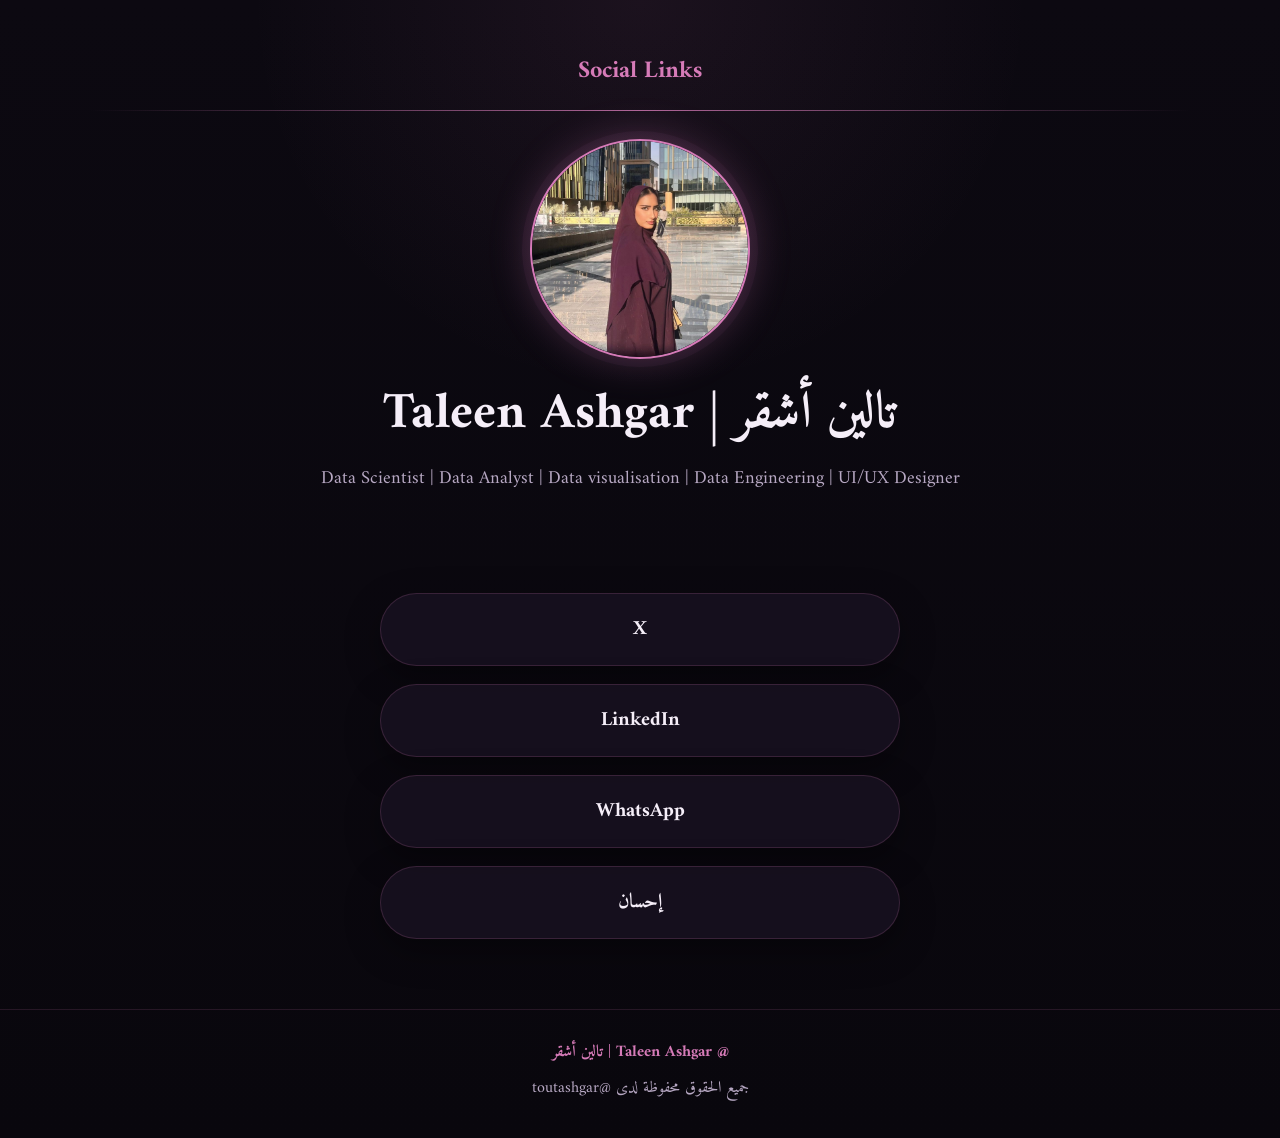
==== index.html @ 6d4be2a1 "Update index.html" ====
<!DOCTYPE html>
<html lang="ar" dir="rtl">
<head>
  <meta charset="UTF-8" />
  <meta name="viewport" content="width=device-width, initial-scale=1.0"/>

  <link href="https://fonts.googleapis.com/css2?family=Amiri:wght@400;700&display=swap" rel="stylesheet">
  <title>تالين أشقر</title>

  <style>
    :root {
      --bg: #0c0911;
      --bg-soft: #15101c;
      --text: #f5eef8;
      --muted: #b7a8c3;
      --line: rgba(214, 123, 184, 0.25);
      --card: #17111f;
      --card-hover: #201629;
      --accent: #b06ab3;
      --accent-soft: #d67bb8;
      --shadow: 0 12px 35px rgba(0, 0, 0, 0.35);
    }

    * {
      box-sizing: border-box;
    }

    body {
      margin: 0;
      font-family: 'Amiri', serif;
      background:
        radial-gradient(circle at top, rgba(214, 123, 184, 0.08), transparent 30%),
        linear-gradient(to bottom, #0c0911, #09070d);
      color: var(--text);
    }

    .page {
      min-height: 100vh;
      display: flex;
      flex-direction: column;
    }

    .hero {
      text-align: center;
      padding: 50px 20px 30px;
    }

    .top-name {
      font-size: 1.5rem;
      font-weight: 700;
      color: var(--accent-soft);
      margin-bottom: 18px;
    }

    .divider {
      width: min(1100px, calc(100% - 40px));
      height: 1px;
      margin: 0 auto;
      background: linear-gradient(to left, transparent, var(--accent-soft), transparent);
      opacity: 0.8;
    }

    .avatar-wrap {
      width: 220px;
      height: 220px;
      margin: 28px auto 22px;
      border-radius: 50%;
      border: 2px solid var(--accent-soft);
      background: var(--bg-soft);
      overflow: hidden;
      display: flex;
      align-items: center;
      justify-content: center;
      box-shadow:
        0 0 0 8px rgba(214, 123, 184, 0.05),
        0 0 40px rgba(214, 123, 184, 0.3);
    }

    .avatar-wrap img {
      width: 100%;
      height: 100%;
      object-fit: cover;
      object-position: 65% 25%;
      border-radius: 50%;
      display: block;
    }

    .identity h1 {
      margin: 0;
      font-size: clamp(2.2rem, 4vw, 4rem);
      font-weight: 700;
      line-height: 1.3;
    }

    .identity p {
      margin-top: 14px;
      font-size: 1.15rem;
      color: var(--muted);
      line-height: 1.9;
    }

    .links {
      width: min(520px, calc(100% - 32px));
      margin: 48px auto 70px;
      display: flex;
      flex-direction: column;
      gap: 18px;
    }

    .link-btn {
      display: block;
      width: 100%;
      padding: 18px;
      border-radius: 999px;
      text-align: center;
      text-decoration: none;
      font-size: 1.25rem;
      font-weight: 700;
      color: var(--text);
      background: rgba(23, 17, 31, 0.92);
      border: 1px solid rgba(214, 123, 184, 0.18);
      box-shadow: var(--shadow);
      transition: 0.25s;
    }

    .link-btn:hover {
      transform: translateY(-3px);
      background: var(--card-hover);
      border-color: var(--accent-soft);
      color: #ffd6ef;
    }

    footer {
      margin-top: auto;
      border-top: 1px solid rgba(214, 123, 184, 0.14);
      padding: 28px 20px 36px;
      text-align: center;
      color: var(--muted);
    }

    footer .handle {
      display: block;
      margin-bottom: 8px;
      color: var(--accent-soft);
      font-weight: 700;
    }

    @media (max-width: 768px) {
      .avatar-wrap {
        width: 170px;
        height: 170px;
      }

      .identity h1 {
        font-size: 2.2rem;
      }

      .link-btn {
        font-size: 1.1rem;
      }
    }

.avatar-wrap img {
  width: 100%;
  height: 100%;
  object-fit: cover;
  object-position: 65% 25%;
  border-radius: 50%;
  display: block;
}
  </style>
</head>
<body>
  <div class="page">
    <section class="hero">
      <div class="top-name">Social Links</div>
      <div class="divider"></div>

      <div class="avatar-wrap">
  <img src="ProfilePic.jpeg" alt="images">
</div>

      <div class="identity">
        <h1>تالين أشقر | Taleen Ashgar</h1>
        <p>Data Scientist | Data Analyst | Data visualisation | Data Engineering | UI/UX Designer</p>
      </div>
    </section>

    <section class="links">
      <a class="link-btn" href="https://x.com/toutashgar?s=21&t=pnM9zbc7ZalM3kAN1-fwbA" target="_blank">X</a>
      <a class="link-btn" href="https://www.linkedin.com/in/taleen-ashgar-186150323?utm_source=share_via&utm_content=profile&utm_medium=member_ios" target="_blank">LinkedIn</a>
      <a class="link-btn" href="https://whatsapp.com/dl/" target="_blank">WhatsApp</a>
      <a class="link-btn" href="https://ehsan.sa/donationcampaign/details/1905956">إحسان</a>
    </section>

    <footer>
      <span class="handle">@ Taleen Ashgar | تالين أشقر</span>
      جميع الحقوق محفوظة لدى @toutashgar
    </footer>
  </div>
</body>
</html>
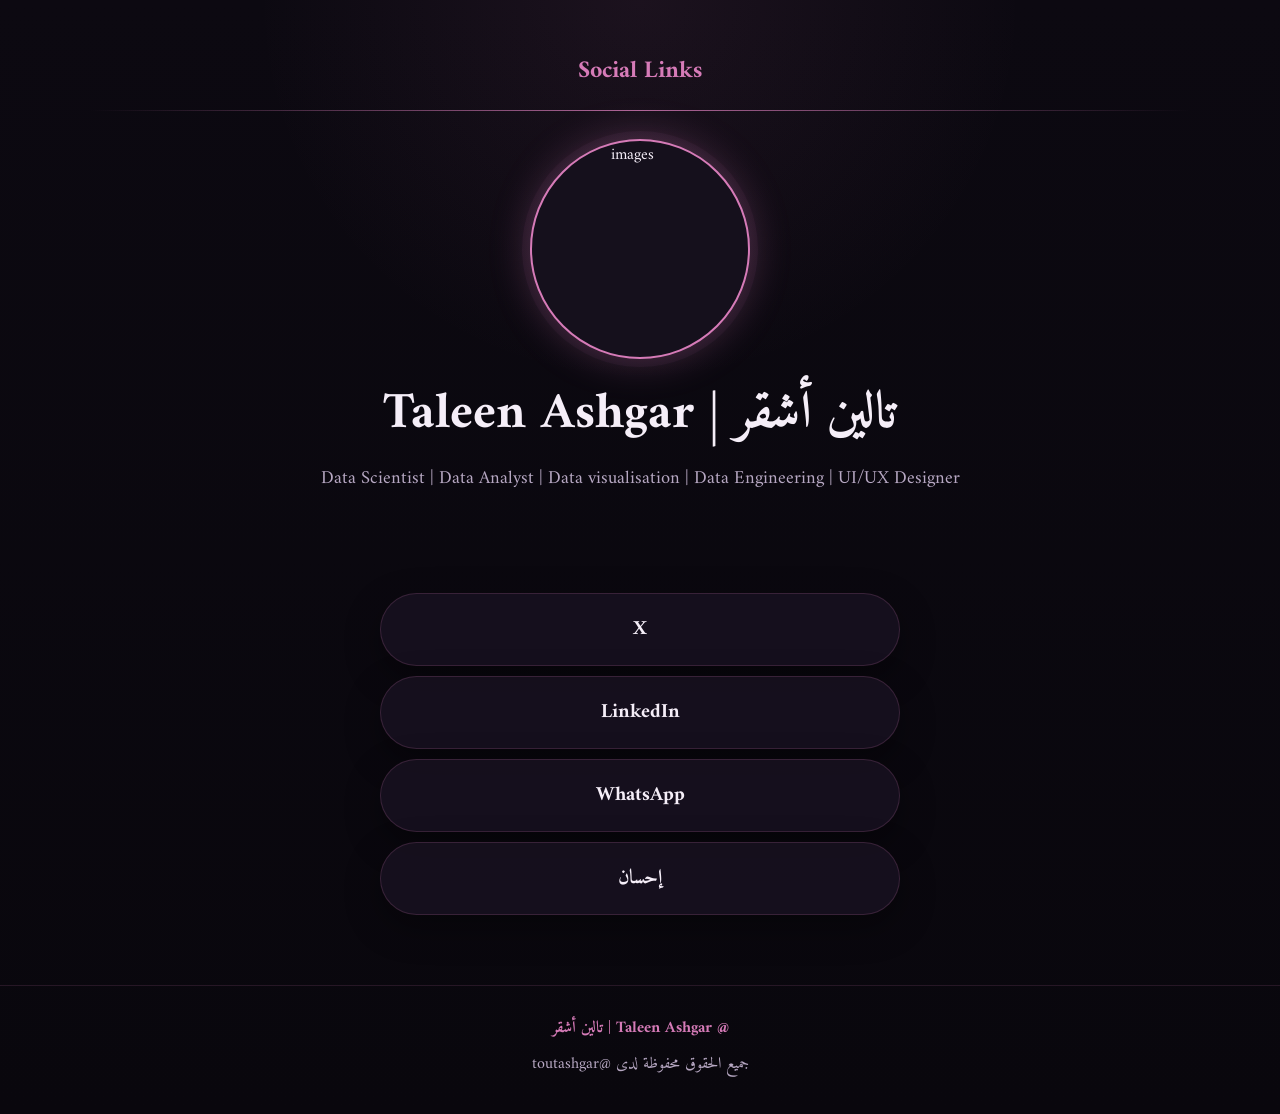
==== commit 1f284891: "Update index.html" ====
--- a/index.html
+++ b/index.html
@@ -104,7 +104,7 @@
       margin: 48px auto 70px;
       display: flex;
       flex-direction: column;
-      gap: 18px;
+      gap: 10px;/**/
     }
 
     .link-btn {
@@ -177,7 +177,7 @@
       <div class="divider"></div>
 
       <div class="avatar-wrap">
-  <img src="ProfilePic.jpeg" alt="images">
+  <img src="./images/ProfilePic.jpeg" alt="images">
 </div>
 
       <div class="identity">
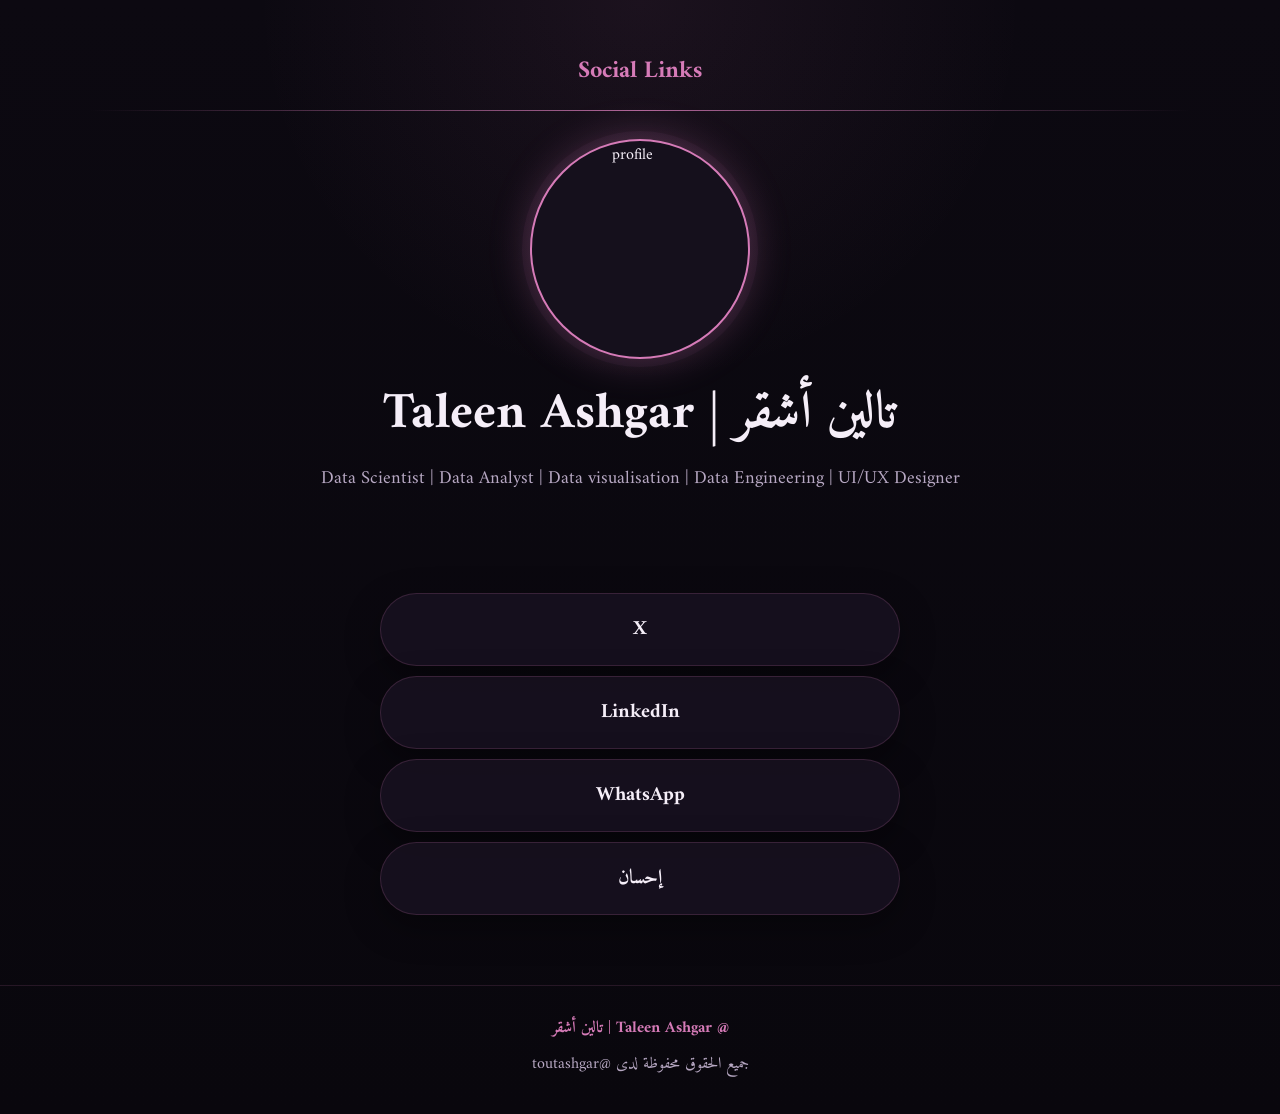
==== commit 5c9d2702: "Update index.html" ====
--- a/index.html
+++ b/index.html
@@ -177,7 +177,7 @@
       <div class="divider"></div>
 
       <div class="avatar-wrap">
-  <img src="./images/ProfilePic.jpeg" alt="images">
+  <img src="./images/ProfilePic.jpeg" alt="profile">
 </div>
 
       <div class="identity">
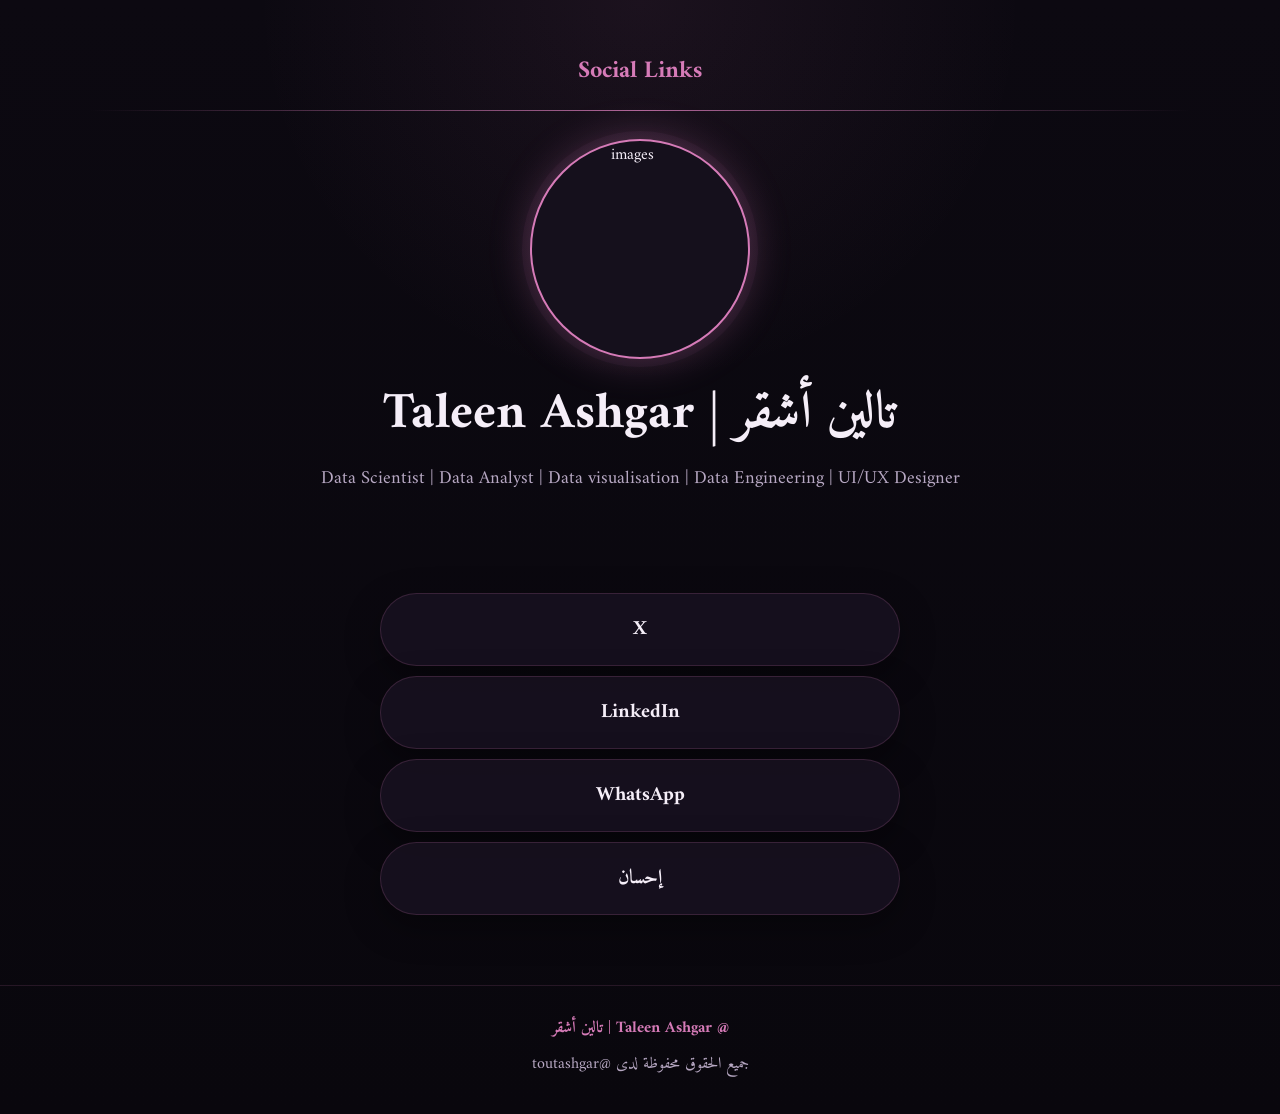
==== commit 878c9748: "Update index.html" ====
--- a/index.html
+++ b/index.html
@@ -177,7 +177,7 @@
       <div class="divider"></div>
 
       <div class="avatar-wrap">
-  <img src="./images/ProfilePic.jpeg" alt="profile">
+  <img src="./images/ProfilePic.jpeg" alt="images">
 </div>
 
       <div class="identity">
